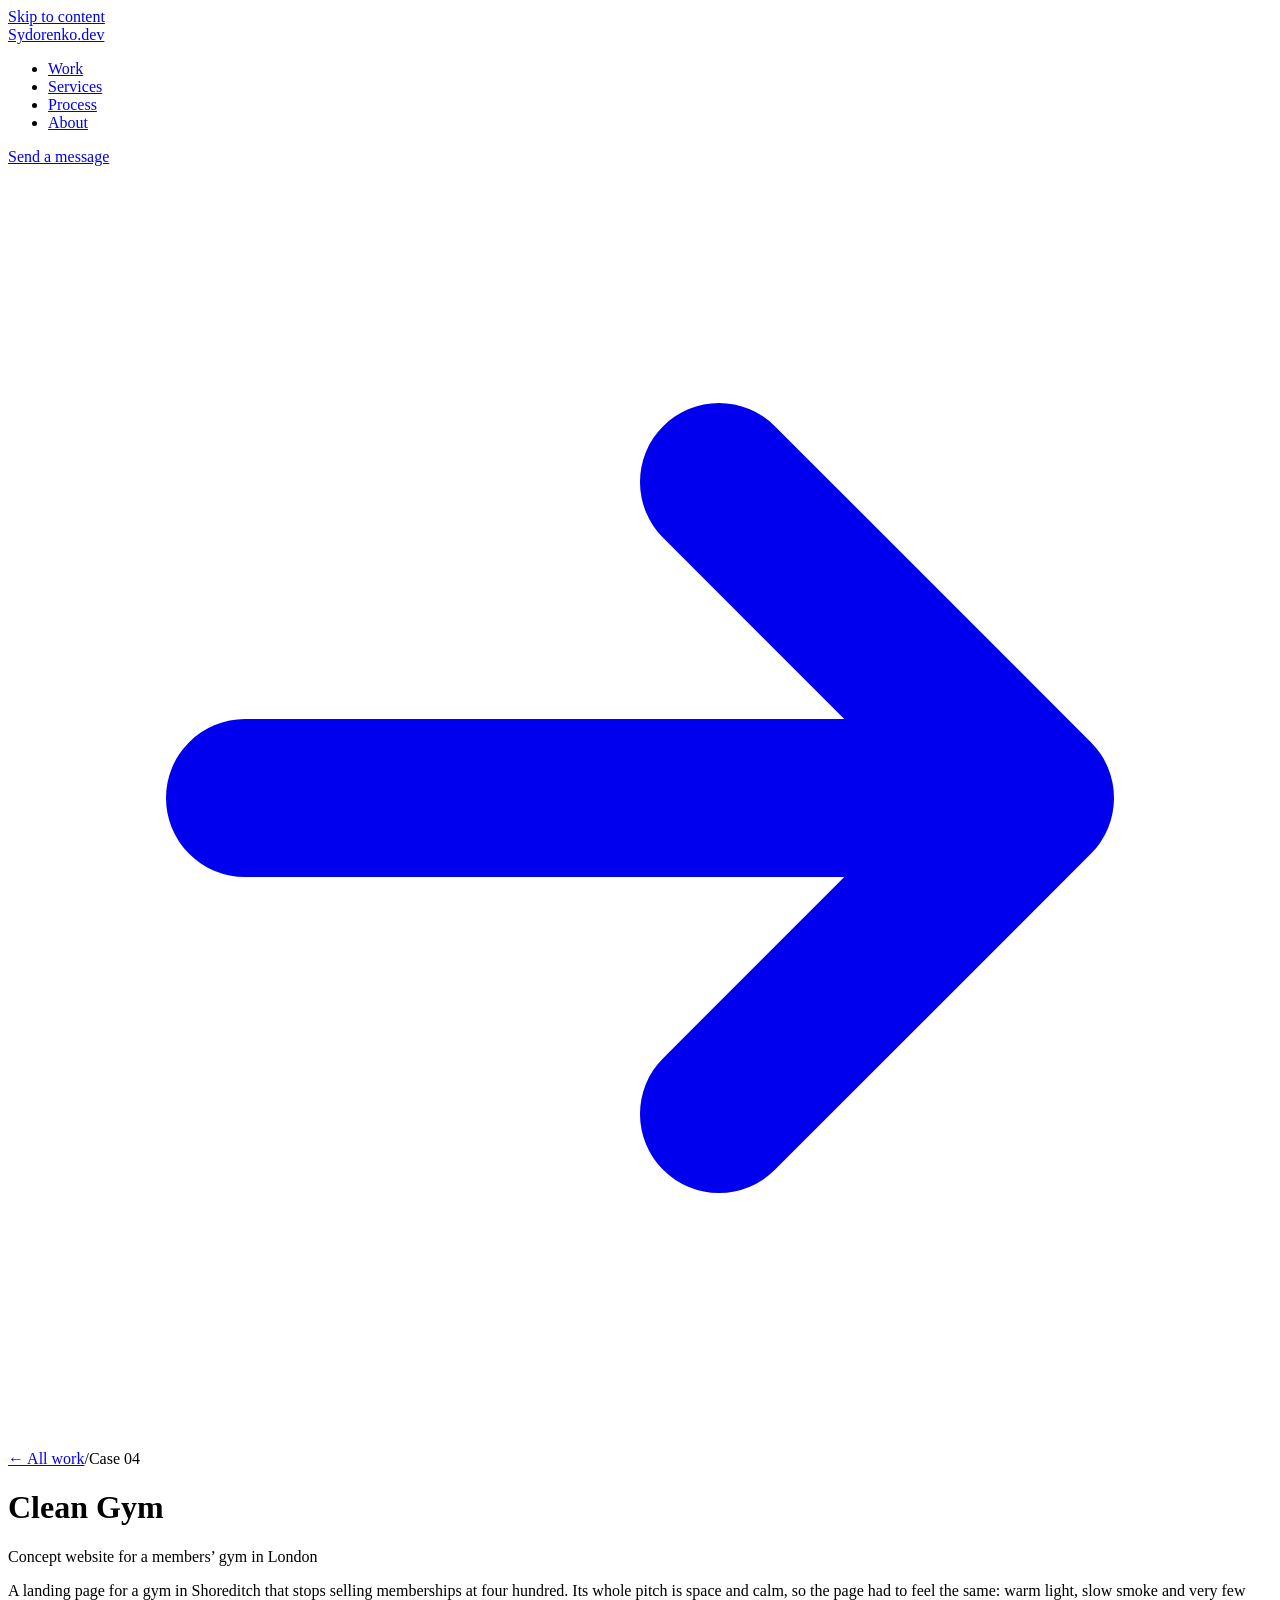
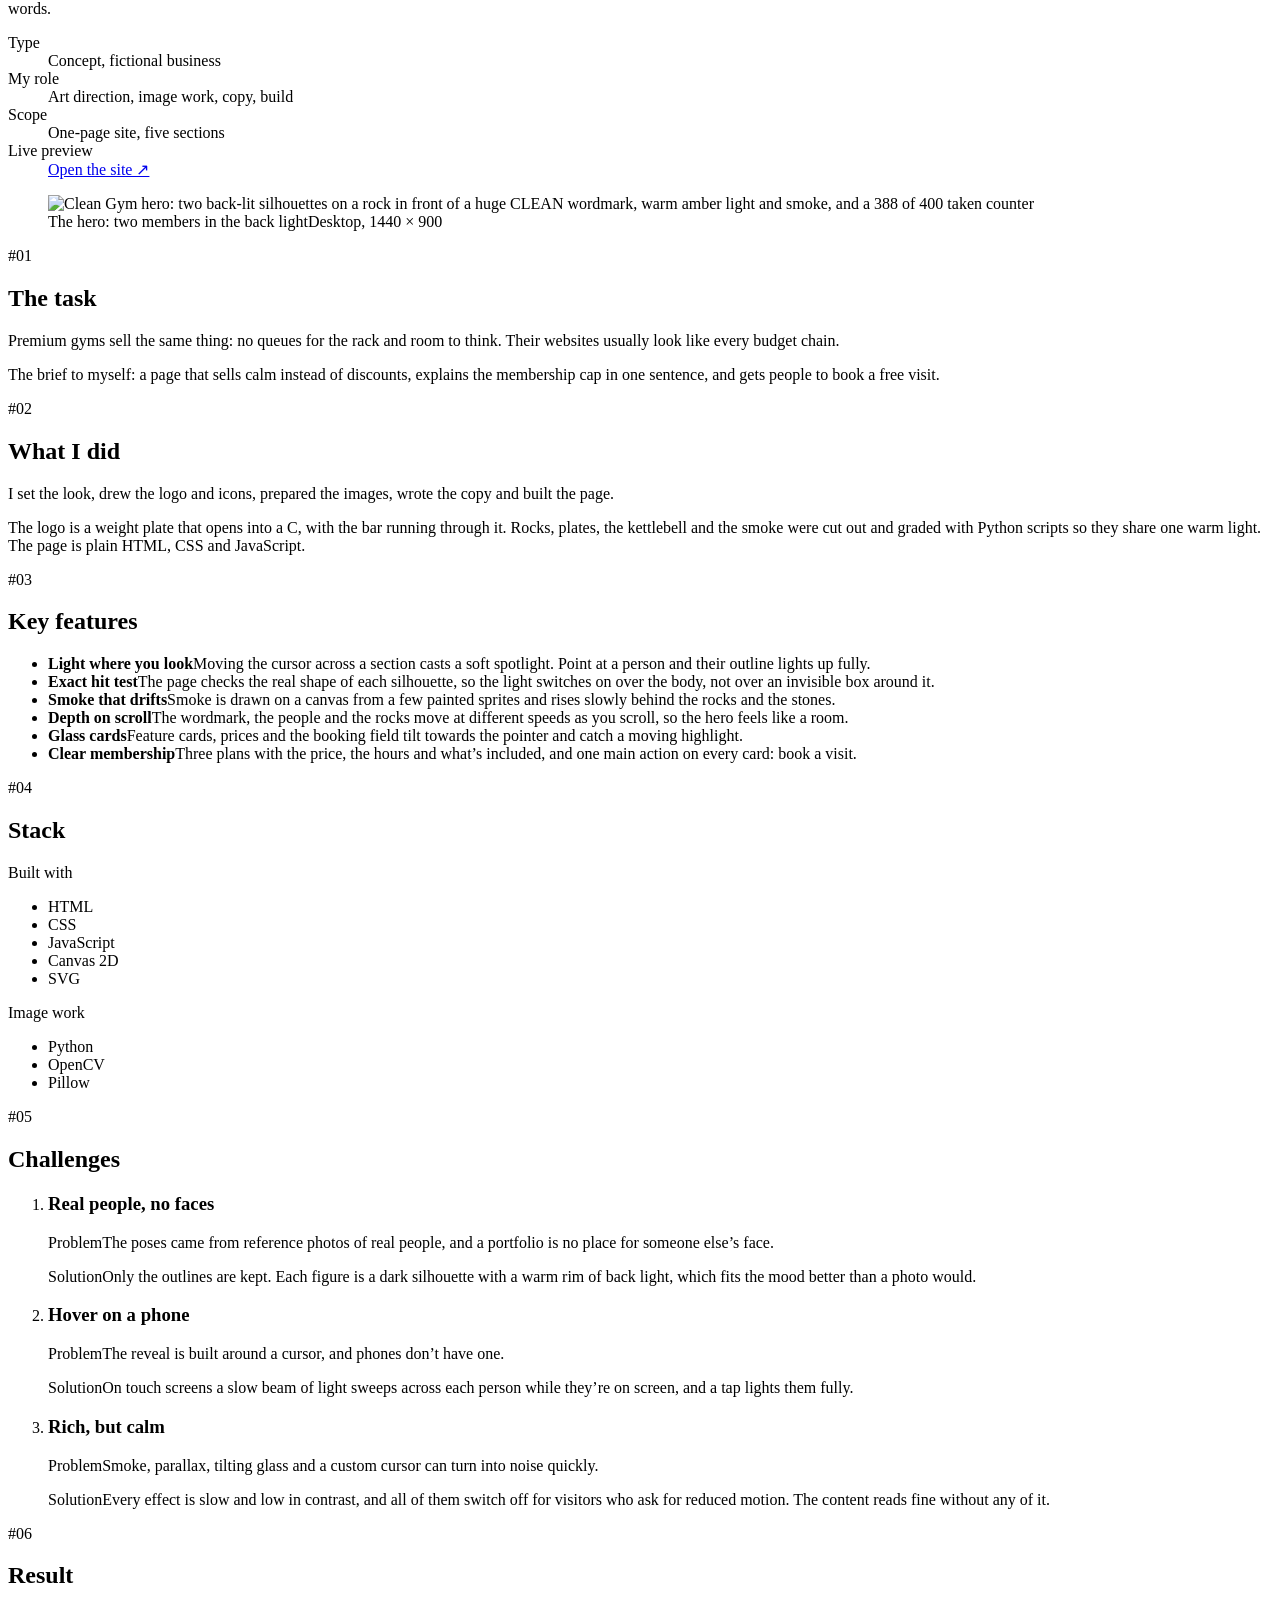
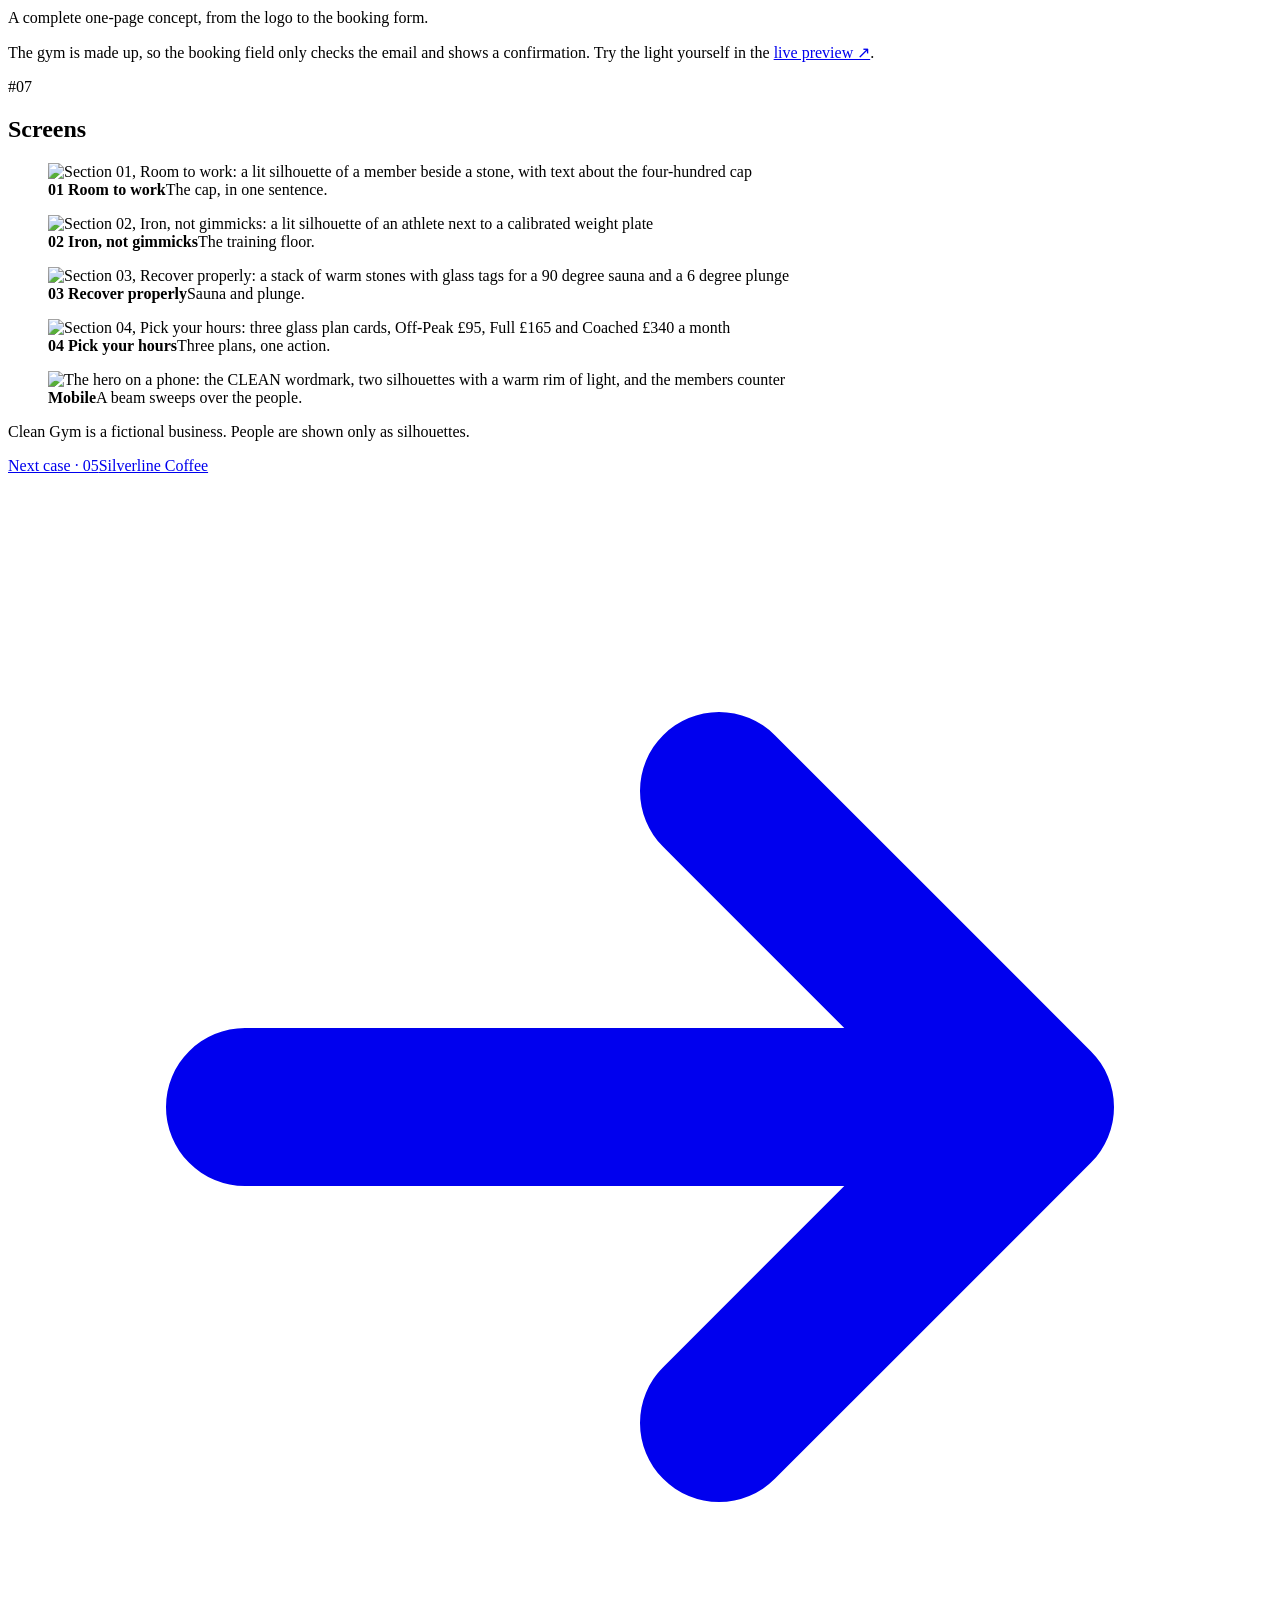
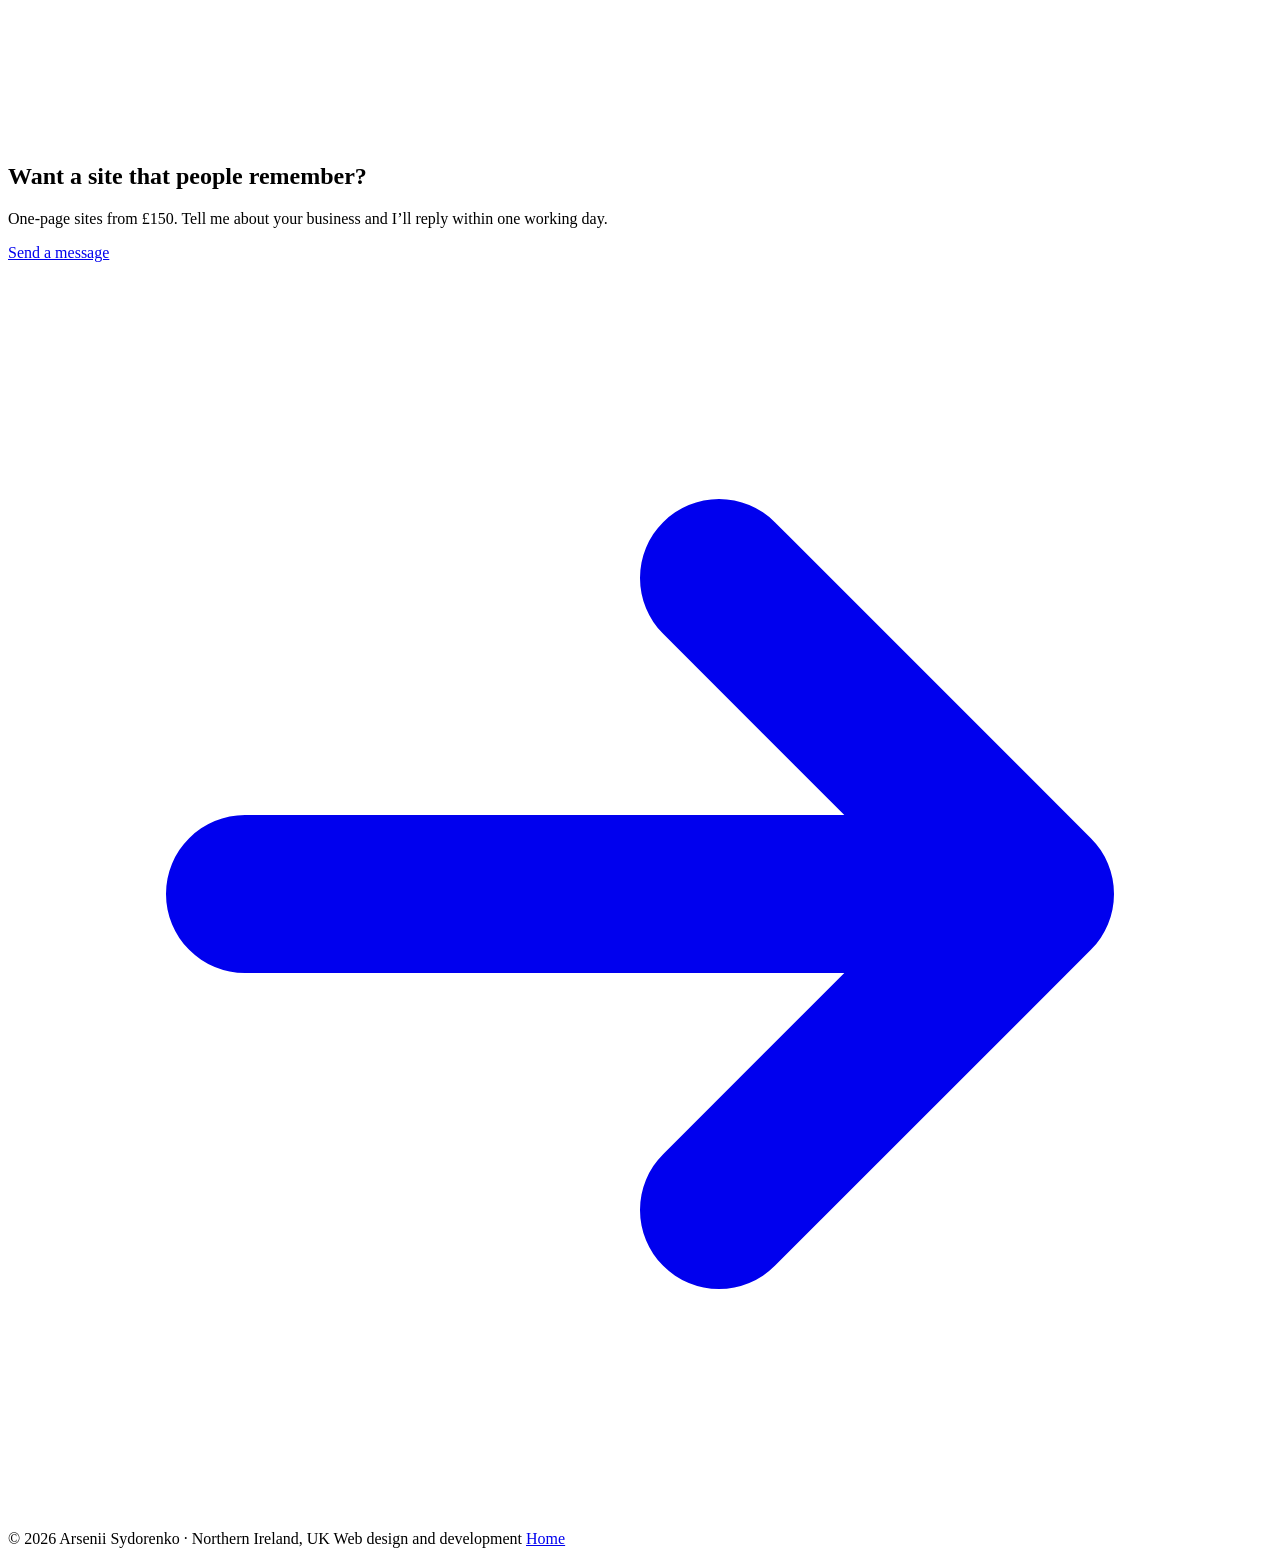
==== site/work/clean-gym.html @ 32b09e99 "Initial commit" ====
<!DOCTYPE html>
<html lang="en-GB">
<head>
<meta charset="utf-8">
<meta name="viewport" content="width=device-width, initial-scale=1">
<title>Clean Gym: concept website | Arsenii Sydorenko</title>
<meta name="description" content="Case study: a concept landing page for a members’ gym in Shoreditch, London. Back-lit silhouettes that light up under the cursor, drifting smoke, glass cards and a capped membership.">
<link rel="canonical" href="https://sydorenkodev.co.uk/work/clean-gym">
<meta property="og:type" content="article">
<meta property="og:site_name" content="Arsenii Sydorenko">
<meta property="og:title" content="Clean Gym: case study">
<meta property="og:description" content="A concept landing page for a members’ gym in London: silhouettes that light up under the cursor.">
<meta property="og:url" content="https://sydorenkodev.co.uk/work/clean-gym">
<meta property="og:image" content="https://sydorenkodev.co.uk/assets/img/cleangym-hero.webp">
<meta name="twitter:card" content="summary_large_image">
<meta name="theme-color" content="#09090C">
<link rel="icon" href="/favicon.svg" type="image/svg+xml">
<link rel="apple-touch-icon" href="/apple-touch-icon.png">
<link rel="preload" href="/assets/fonts/inter-tight-latin-wght-normal.woff2" as="font" type="font/woff2" crossorigin>
<link rel="stylesheet" href="/assets/css/style.css?v=3">
<script>if('IntersectionObserver' in window&&!matchMedia('(prefers-reduced-motion: reduce)').matches)document.documentElement.classList.add('js')</script>
</head>
<body class="theme-cg">
<a class="skip" href="#main">Skip to content</a>

<div class="shell">
  <header class="hero-card case-hero">
    <div class="hero-inner">
      <nav class="nav" aria-label="Main">
        <a class="brand" href="/">Sydorenko<span>.dev</span></a>
        <div class="nav-r">
          <ul>
            <li><a href="/#work">Work</a></li>
            <li><a href="/#services">Services</a></li>
            <li><a href="/#process">Process</a></li>
            <li><a href="/#about">About</a></li>
          </ul>
          <a class="btn btn-light btn-sm" href="/#contact">Send a message <span class="ic"><svg viewBox="0 0 16 16" fill="none" stroke="currentColor" stroke-width="2" stroke-linecap="round" stroke-linejoin="round" aria-hidden="true"><path d="M3 8h10M9 4l4 4-4 4"/></svg></span></a>
        </div>
      </nav>
      <p class="crumbs"><a href="/#work">← All work</a><span>/</span><span>Case 04</span></p>
      <h1 class="case-title" id="main">Clean Gym</h1>
      <p class="case-sub">Concept website for a members’ gym in London</p>
      <p class="case-lede">A landing page for a gym in Shoreditch that stops selling memberships at four hundred. Its whole pitch is space and calm, so the page had to feel the same: warm light, slow smoke and very few words.</p>
      <dl class="case-facts">
        <div><dt>Type</dt><dd>Concept, fictional business</dd></div>
        <div><dt>My role</dt><dd>Art direction, image work, copy, build</dd></div>
        <div><dt>Scope</dt><dd>One-page site, five sections</dd></div>
        <div><dt>Live preview</dt><dd><a href="/demo/clean-gym/" target="_blank" rel="noopener">Open the site ↗</a></dd></div>
      </dl>
    </div>
  </header>
</div>

<figure class="hero-media">
  <div class="frame-m"><img src="/assets/img/cleangym-hero.webp" width="1440" height="900" alt="Clean Gym hero: two back-lit silhouettes on a rock in front of a huge CLEAN wordmark, warm amber light and smoke, and a 388 of 400 taken counter" fetchpriority="high"></div>
  <figcaption><span>The hero: two members in the back light</span><span>Desktop, 1440 × 900</span></figcaption>
</figure>

<main>
  <div class="wrap">
    <section class="chapter rv" aria-labelledby="c1">
      <header><span class="num">#01</span><h2 id="c1">The task</h2></header>
      <div class="body">
        <p class="lead">Premium gyms sell the same thing: no queues for the rack and room to think. Their websites usually look like every budget chain.</p>
        <p>The brief to myself: a page that sells calm instead of discounts, explains the membership cap in one sentence, and gets people to book a free visit.</p>
      </div>
    </section>
    <section class="chapter rv" aria-labelledby="c2">
      <header><span class="num">#02</span><h2 id="c2">What I did</h2></header>
      <div class="body">
        <p class="lead">I set the look, drew the logo and icons, prepared the images, wrote the copy and built the page.</p>
        <p>The logo is a weight plate that opens into a C, with the bar running through it. Rocks, plates, the kettlebell and the smoke were cut out and graded with Python scripts so they share one warm light. The page is plain HTML, CSS and JavaScript.</p>
      </div>
    </section>
    <section class="chapter rv" aria-labelledby="c3">
      <header><span class="num">#03</span><h2 id="c3">Key features</h2></header>
      <div class="body">
        <ul class="feat">
          <li><b>Light where you look</b>Moving the cursor across a section casts a soft spotlight. Point at a person and their outline lights up fully.</li>
          <li><b>Exact hit test</b>The page checks the real shape of each silhouette, so the light switches on over the body, not over an invisible box around it.</li>
          <li><b>Smoke that drifts</b>Smoke is drawn on a canvas from a few painted sprites and rises slowly behind the rocks and the stones.</li>
          <li><b>Depth on scroll</b>The wordmark, the people and the rocks move at different speeds as you scroll, so the hero feels like a room.</li>
          <li><b>Glass cards</b>Feature cards, prices and the booking field tilt towards the pointer and catch a moving highlight.</li>
          <li><b>Clear membership</b>Three plans with the price, the hours and what’s included, and one main action on every card: book a visit.</li>
        </ul>
      </div>
    </section>
    <section class="chapter rv" aria-labelledby="c4">
      <header><span class="num">#04</span><h2 id="c4">Stack</h2></header>
      <div class="body">
        <div class="stack-group"><span class="lbl">Built with</span><ul class="stack"><li>HTML</li><li>CSS</li><li>JavaScript</li><li>Canvas 2D</li><li>SVG</li></ul></div>
        <div class="stack-group"><span class="lbl">Image work</span><ul class="stack"><li>Python</li><li>OpenCV</li><li>Pillow</li></ul></div>
      </div>
    </section>
    <section class="chapter rv" aria-labelledby="c5">
      <header><span class="num">#05</span><h2 id="c5">Challenges</h2></header>
      <div class="body">
        <ol class="probs">
          <li class="prob"><h3>Real people, no faces</h3><p class="row"><span class="lbl">Problem</span><span>The poses came from reference photos of real people, and a portfolio is no place for someone else’s face.</span></p><p class="row sol"><span class="lbl">Solution</span><span>Only the outlines are kept. Each figure is a dark silhouette with a warm rim of back light, which fits the mood better than a photo would.</span></p></li>
          <li class="prob"><h3>Hover on a phone</h3><p class="row"><span class="lbl">Problem</span><span>The reveal is built around a cursor, and phones don’t have one.</span></p><p class="row sol"><span class="lbl">Solution</span><span>On touch screens a slow beam of light sweeps across each person while they’re on screen, and a tap lights them fully.</span></p></li>
          <li class="prob"><h3>Rich, but calm</h3><p class="row"><span class="lbl">Problem</span><span>Smoke, parallax, tilting glass and a custom cursor can turn into noise quickly.</span></p><p class="row sol"><span class="lbl">Solution</span><span>Every effect is slow and low in contrast, and all of them switch off for visitors who ask for reduced motion. The content reads fine without any of it.</span></p></li>
        </ol>
      </div>
    </section>
    <section class="chapter rv" aria-labelledby="c6">
      <header><span class="num">#06</span><h2 id="c6">Result</h2></header>
      <div class="body">
        <p class="result">A complete one-page concept, from the logo to the booking form.</p>
        <p>The gym is made up, so the booking field only checks the email and shows a confirmation. Try the light yourself in the <a href="/demo/clean-gym/" target="_blank" rel="noopener">live preview ↗</a>.</p>
      </div>
    </section>
    <section class="chapter rv" aria-labelledby="c7">
      <header><span class="num">#07</span><h2 id="c7">Screens</h2></header>
      <div class="body">
        <div class="gallery">
          <figure class="g-half"><div class="g-frame"><img src="/assets/img/cleangym-training.webp" width="1440" height="900" alt="Section 01, Room to work: a lit silhouette of a member beside a stone, with text about the four-hundred cap" loading="lazy" decoding="async"></div><figcaption><b>01 Room to work</b>The cap, in one sentence.</figcaption></figure>
          <figure class="g-half"><div class="g-frame"><img src="/assets/img/cleangym-floor.webp" width="1440" height="900" alt="Section 02, Iron, not gimmicks: a lit silhouette of an athlete next to a calibrated weight plate" loading="lazy" decoding="async"></div><figcaption><b>02 Iron, not gimmicks</b>The training floor.</figcaption></figure>
          <figure class="g-half"><div class="g-frame"><img src="/assets/img/cleangym-recovery.webp" width="1440" height="900" alt="Section 03, Recover properly: a stack of warm stones with glass tags for a 90 degree sauna and a 6 degree plunge" loading="lazy" decoding="async"></div><figcaption><b>03 Recover properly</b>Sauna and plunge.</figcaption></figure>
          <figure class="g-half"><div class="g-frame"><img src="/assets/img/cleangym-membership.webp" width="1440" height="900" alt="Section 04, Pick your hours: three glass plan cards, Off-Peak £95, Full £165 and Coached £340 a month" loading="lazy" decoding="async"></div><figcaption><b>04 Pick your hours</b>Three plans, one action.</figcaption></figure>
          <figure class="g-quarter tall"><div class="g-frame"><img src="/assets/img/cleangym-mobile.webp" width="390" height="844" alt="The hero on a phone: the CLEAN wordmark, two silhouettes with a warm rim of light, and the members counter" loading="lazy" decoding="async"></div><figcaption><b>Mobile</b>A beam sweeps over the people.</figcaption></figure>
        </div>
        <p class="credit">Clean Gym is a fictional business. People are shown only as silhouettes.</p>
      </div>
    </section>

    <nav class="next" aria-label="Next case">
      <a href="/work/silverline"><span><span class="k">Next case · 05</span><span class="t">Silverline Coffee</span></span><span class="ic"><svg viewBox="0 0 16 16" fill="none" stroke="currentColor" stroke-width="2" stroke-linecap="round" stroke-linejoin="round" aria-hidden="true"><path d="M3 8h10M9 4l4 4-4 4"/></svg></span></a>
    </nav>
  </div>

  <section class="cta wrap" aria-labelledby="cta-h">
    <div class="cta-card">
      <div><h2 id="cta-h">Want a site that people remember?</h2><p>One-page sites from £150. Tell me about your business and I’ll reply within one working day.</p></div>
      <a class="btn btn-light" href="/#contact">Send a message <span class="ic"><svg viewBox="0 0 16 16" fill="none" stroke="currentColor" stroke-width="2" stroke-linecap="round" stroke-linejoin="round" aria-hidden="true"><path d="M3 8h10M9 4l4 4-4 4"/></svg></span></a>
    </div>
  </section>
</main>

<footer class="footer">
  <div class="wrap">
    <span>© <span data-year>2026</span> Arsenii Sydorenko · Northern Ireland, UK</span>
    <span>Web design and development</span>
    <a href="/">Home</a>
  </div>
</footer>

<script src="/assets/js/main.js" defer></script>
</body>
</html>
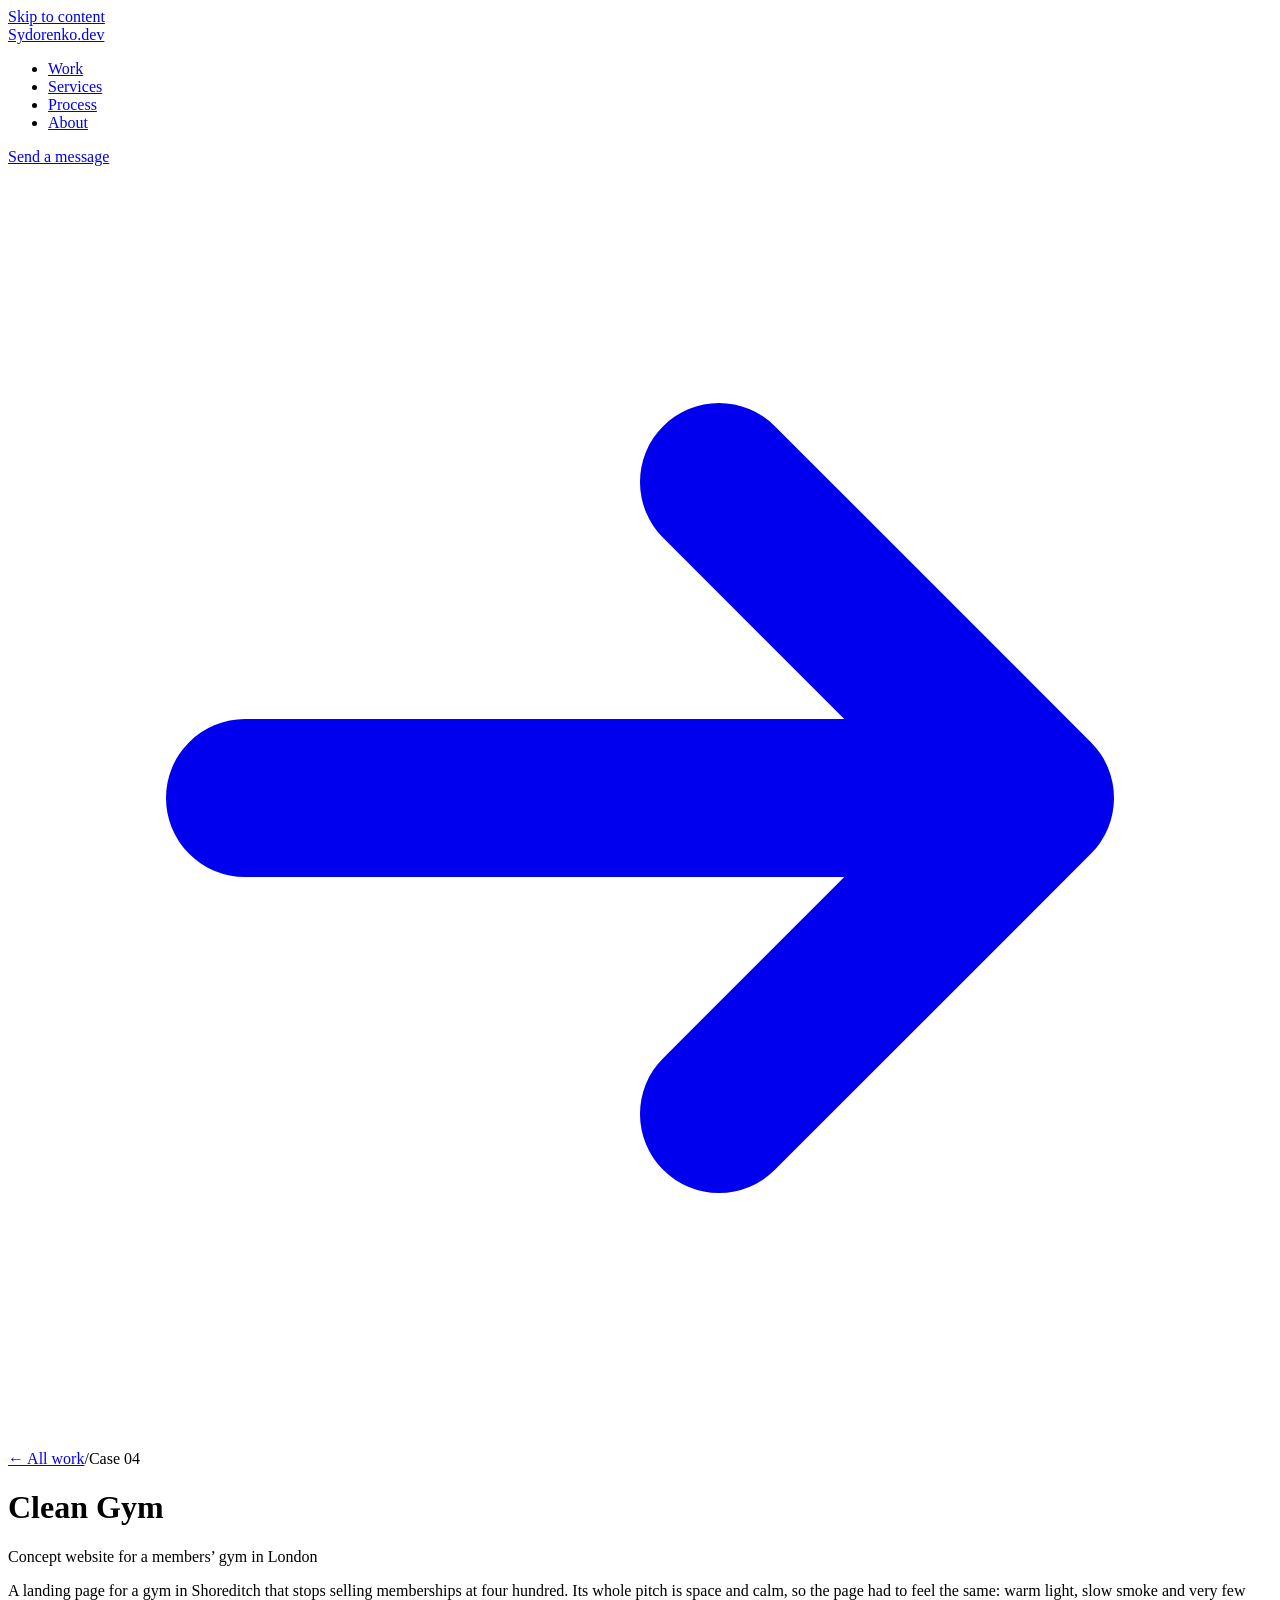
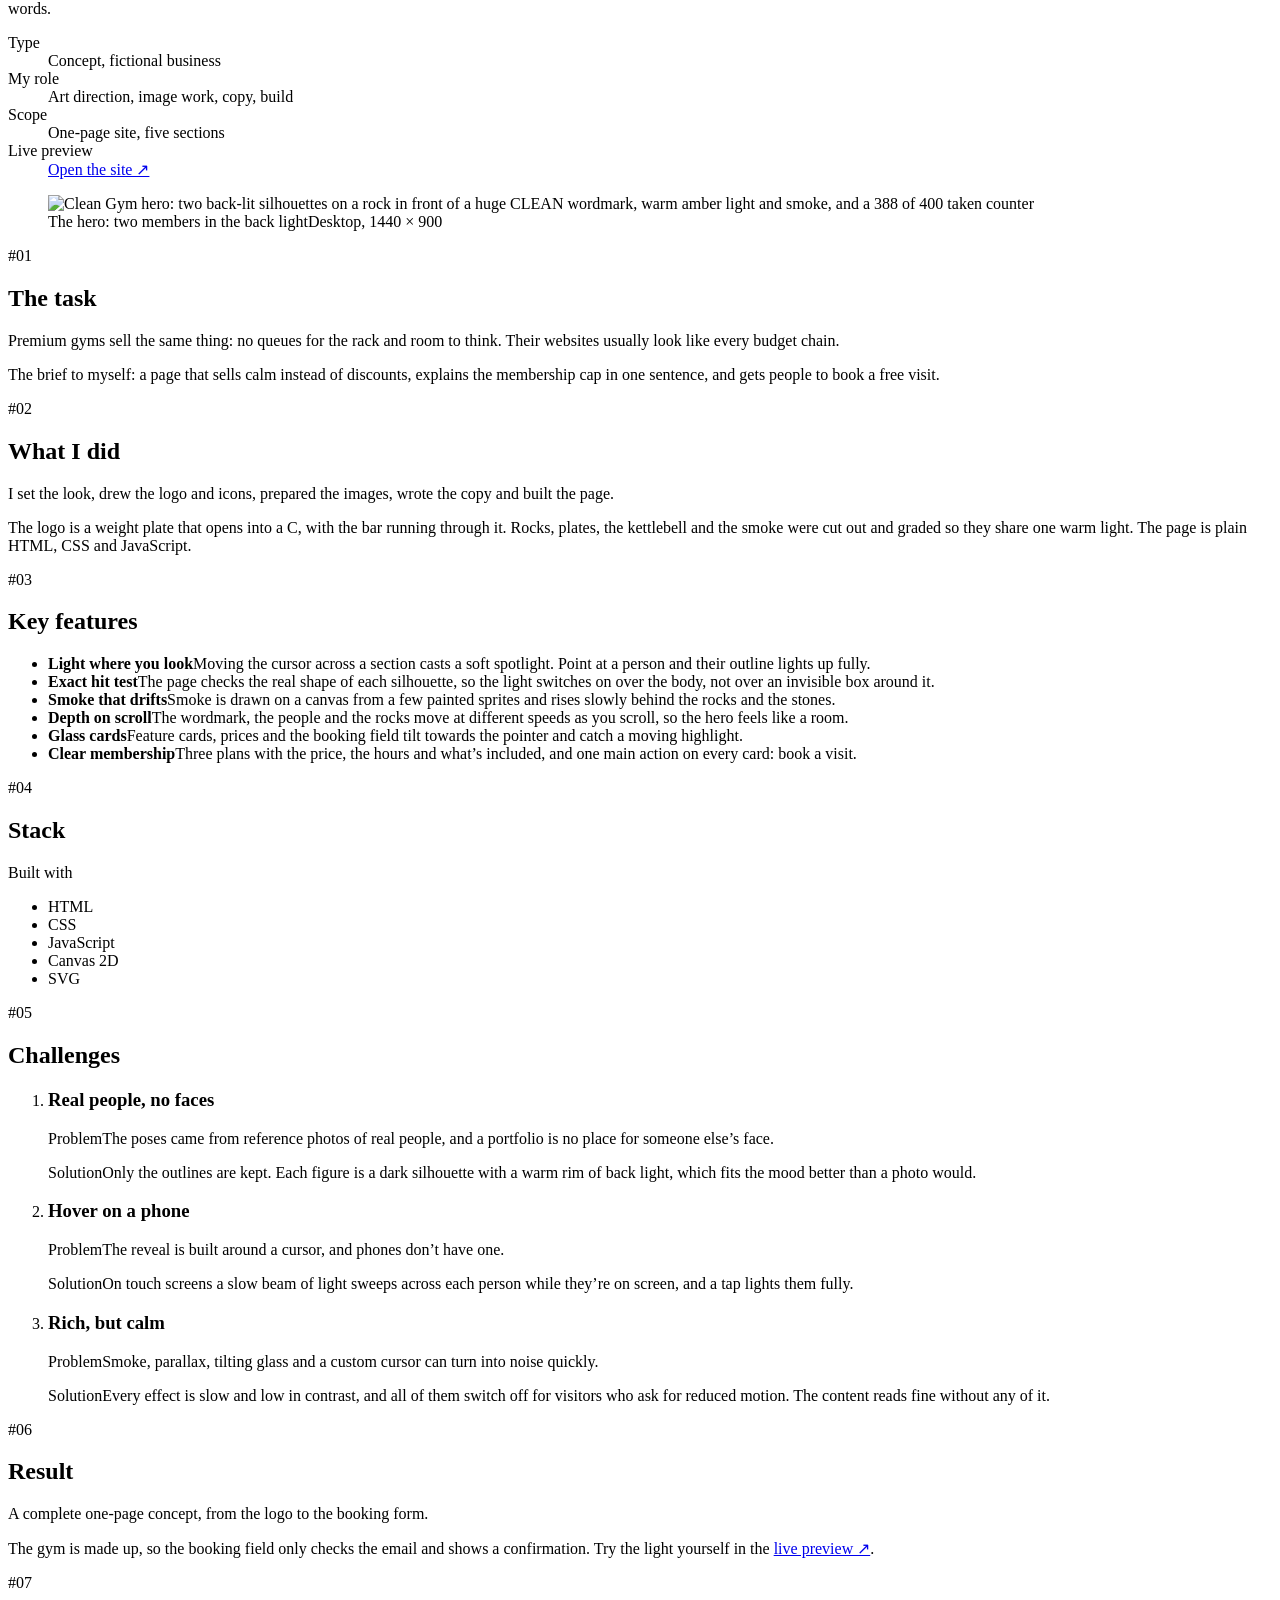
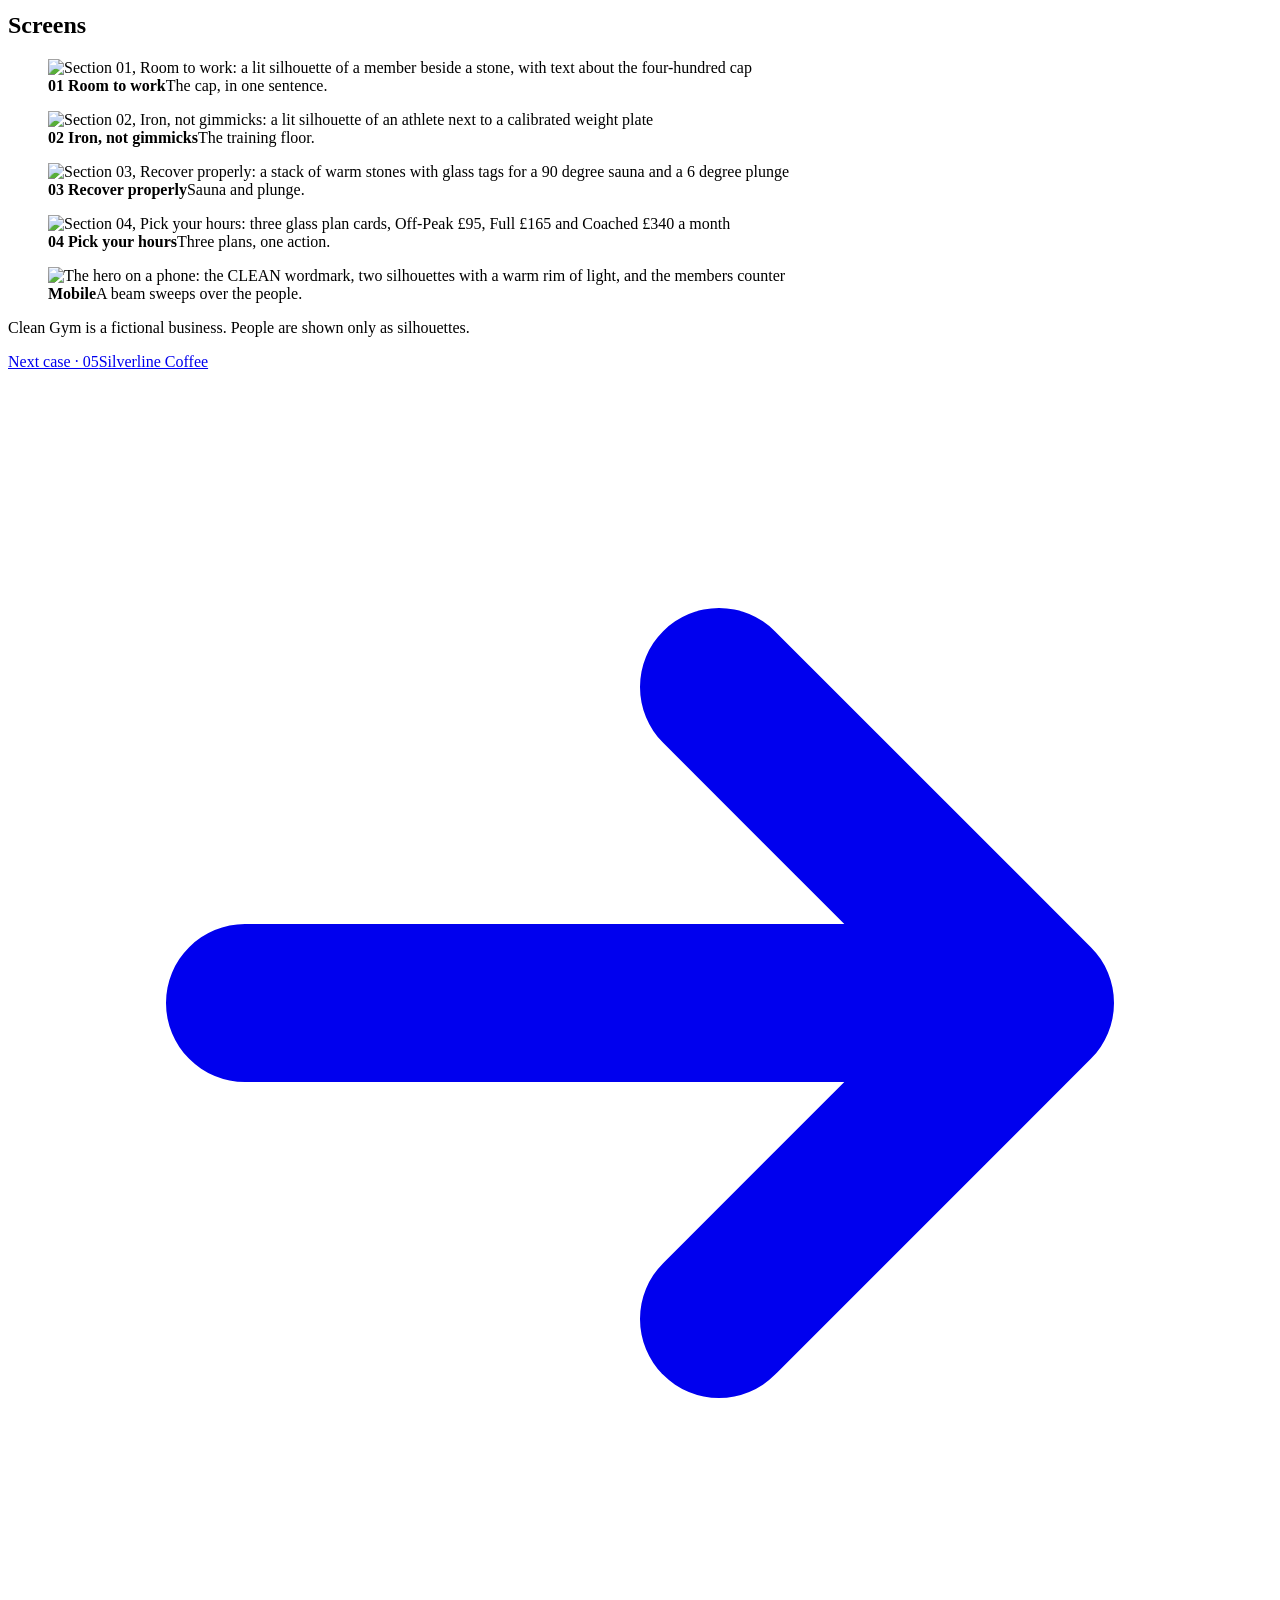
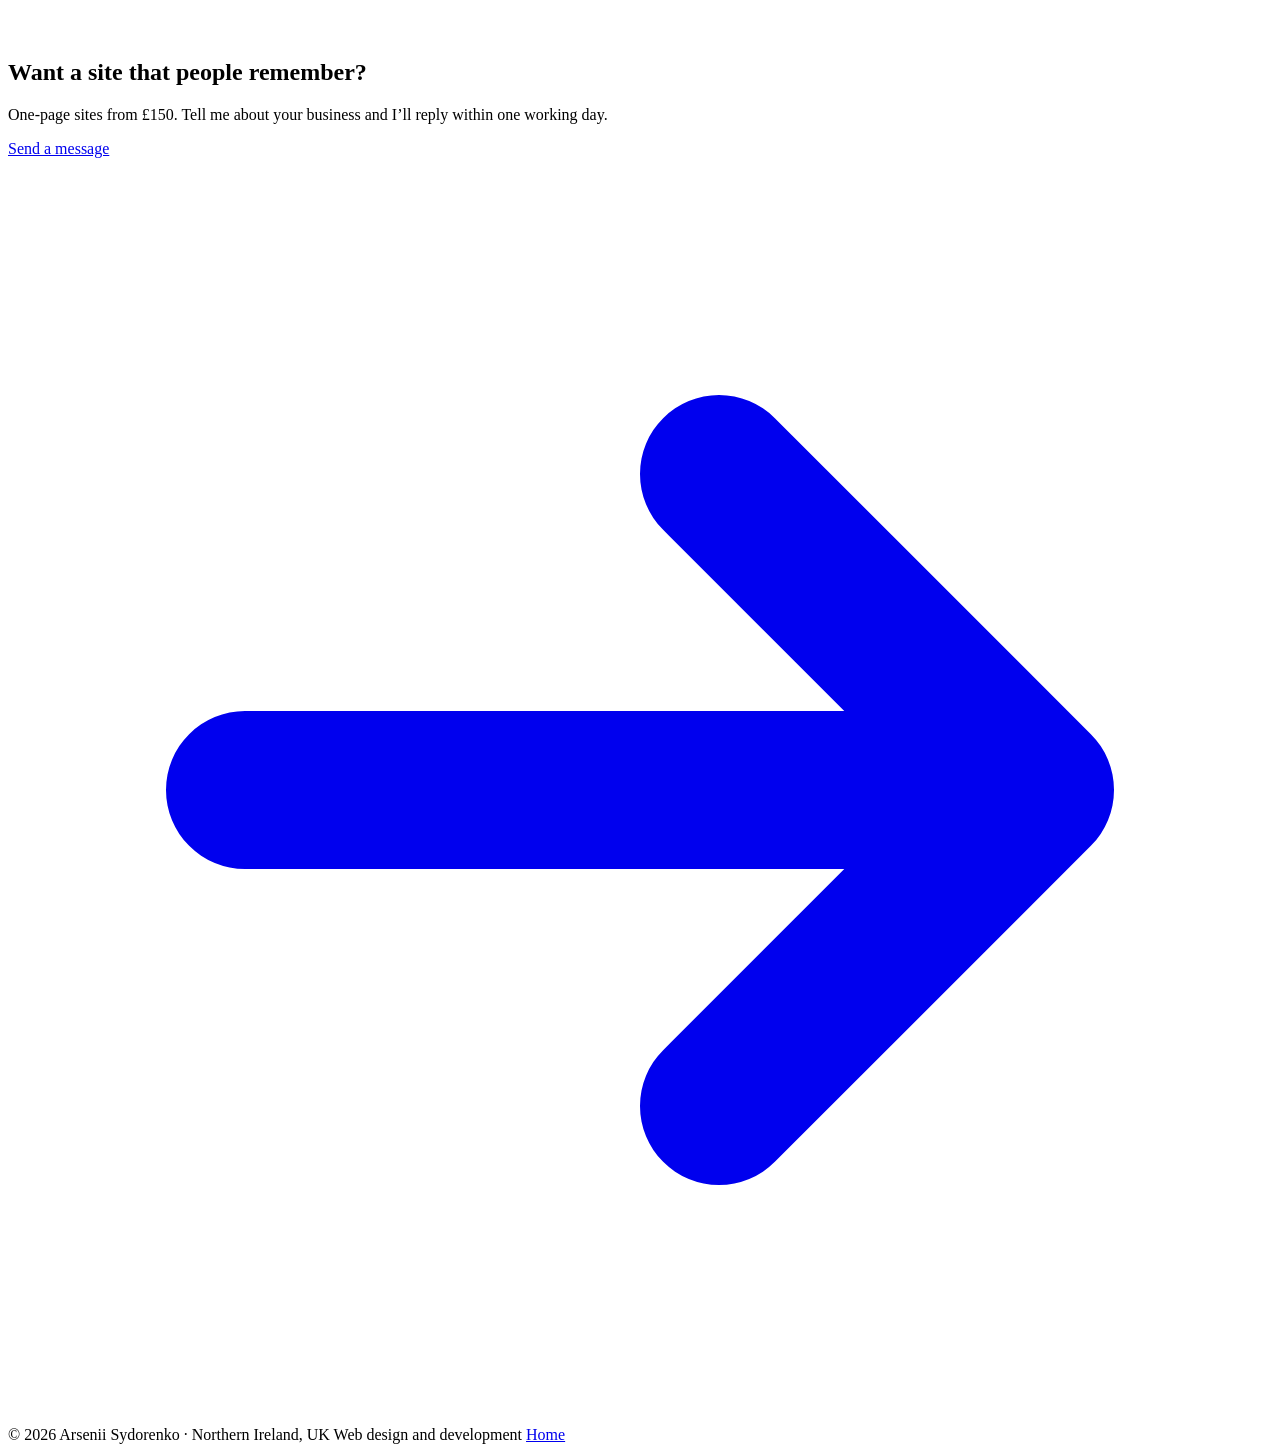
==== commit f52f7a54: "Trim stack lists on concept case pages" ====
--- a/site/work/clean-gym.html
+++ b/site/work/clean-gym.html
@@ -70,7 +70,7 @@
       <header><span class="num">#02</span><h2 id="c2">What I did</h2></header>
       <div class="body">
         <p class="lead">I set the look, drew the logo and icons, prepared the images, wrote the copy and built the page.</p>
-        <p>The logo is a weight plate that opens into a C, with the bar running through it. Rocks, plates, the kettlebell and the smoke were cut out and graded with Python scripts so they share one warm light. The page is plain HTML, CSS and JavaScript.</p>
+        <p>The logo is a weight plate that opens into a C, with the bar running through it. Rocks, plates, the kettlebell and the smoke were cut out and graded so they share one warm light. The page is plain HTML, CSS and JavaScript.</p>
       </div>
     </section>
     <section class="chapter rv" aria-labelledby="c3">
@@ -90,7 +90,6 @@
       <header><span class="num">#04</span><h2 id="c4">Stack</h2></header>
       <div class="body">
         <div class="stack-group"><span class="lbl">Built with</span><ul class="stack"><li>HTML</li><li>CSS</li><li>JavaScript</li><li>Canvas 2D</li><li>SVG</li></ul></div>
-        <div class="stack-group"><span class="lbl">Image work</span><ul class="stack"><li>Python</li><li>OpenCV</li><li>Pillow</li></ul></div>
       </div>
     </section>
     <section class="chapter rv" aria-labelledby="c5">
